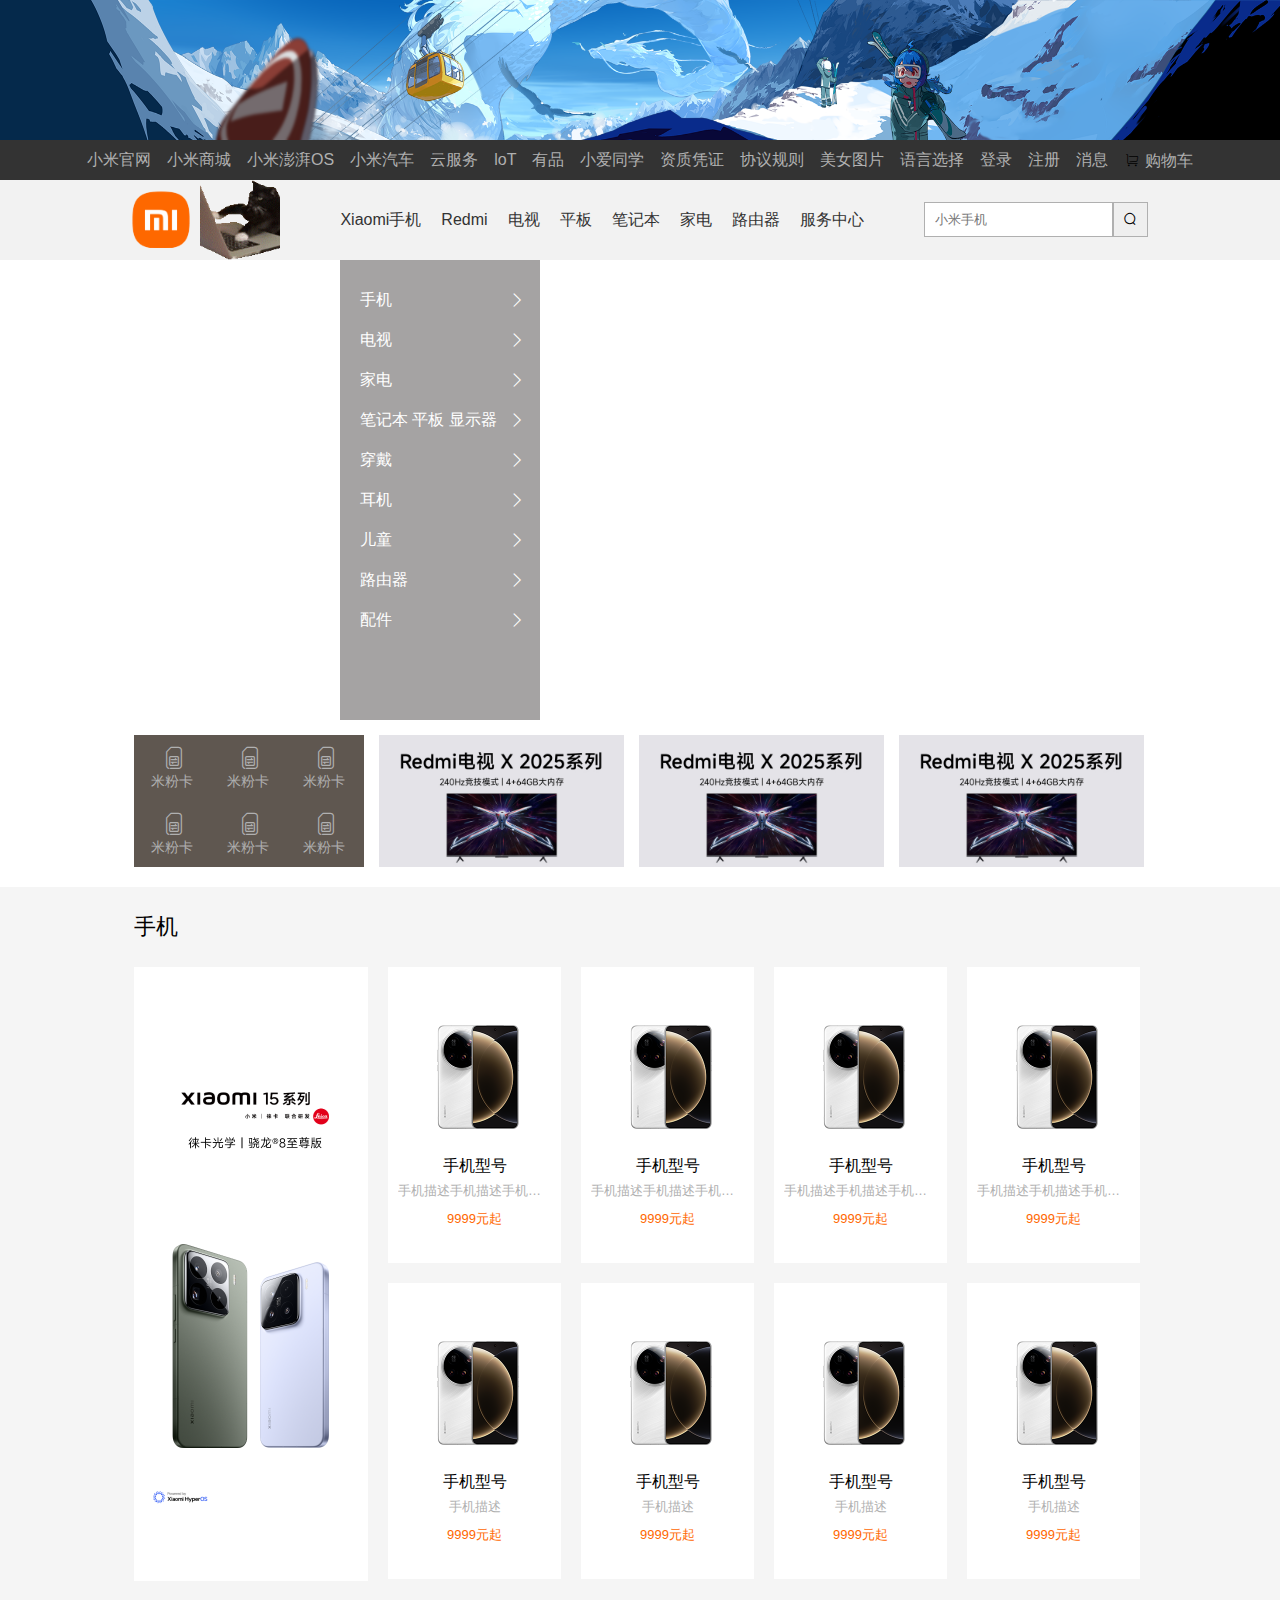
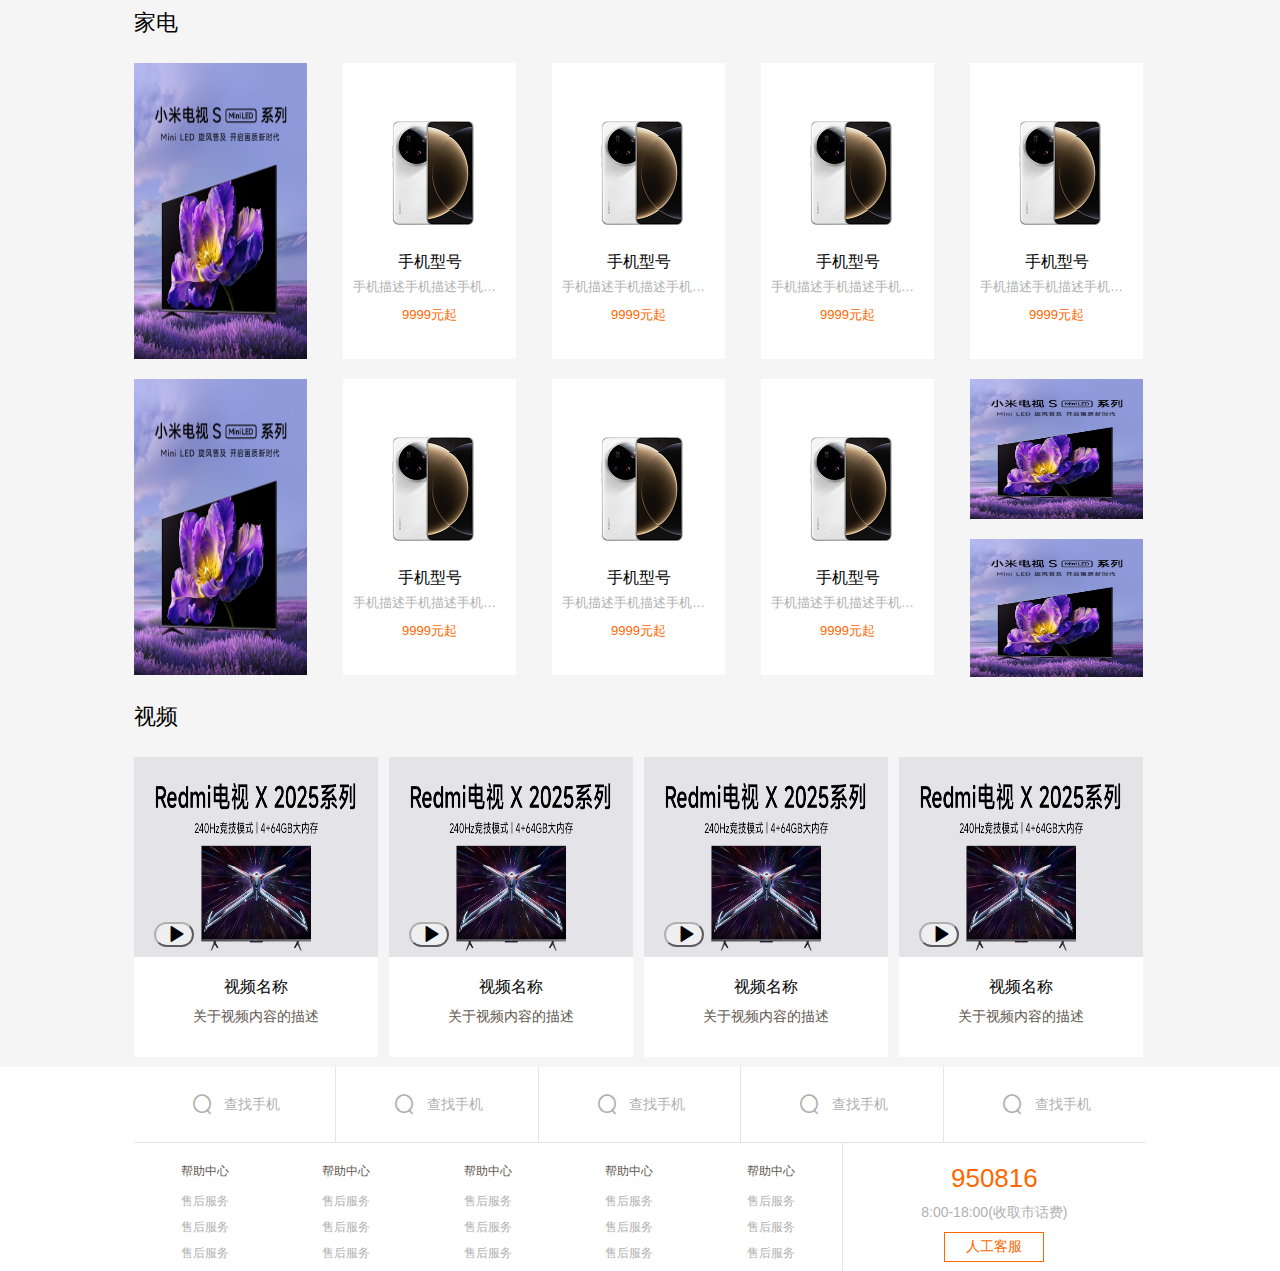
==== index.html @ 910cd863 "Update and rename 小米官网项目.html to index.html" ====
<!DOCTYPE html>
<html lang="en">
<head>
    <meta charset="UTF-8">
    <title>小米官网项目</title>
    <link rel="stylesheet" href="reset.css">
    <link rel="shortcut icon" href="images/小米logo.png" type="image/x-icon">
    <link rel="stylesheet" href="xiaomi.css">
    <link rel="stylesheet" href="iconfont.css">
</head>
<body>
    <!-- 顶部广告开始 -->
    <div class="header">
        <a href="#">
            <img src="images/headerimg.png" alt="图片未能正常显示">
        </a>
    </div>
    <!--顶部广告结束 -->

    <!--  黑色导航开始  -->
    <div class="black_nav">
        <div class="black_nav_ul_left">
            <ul>
                <li><a href="#">小米官网</a></li>
                <li><a href="#">小米商城</a></li>
                <li><a href="#">小米澎湃OS</a></li>
                <li><a href="#">小米汽车</a></li>
                <li><a href="#">云服务</a></li>
                <li><a href="#">loT</a></li>
                <li><a href="#">有品</a></li>
                <li><a href="#">小爱同学</a></li>
                <li><a href="#">资质凭证</a></li>
                <li><a href="#">协议规则</a></li>
                <li>
                    <a href="#">美女图片</a>
                    <div class="meinv-img">
                        <img src="images/美女.jpg" alt="没有美女看喽">
                        <p>好看吗</p>
                    </div>
                </li>
                <li><a href="#">语言选择</a></li>
            </ul>
        </div>
        <div class="black_nav_ul_right">
            <ul>
                <li><a href="#">登录</a></li>
                <li><a href="#">注册</a></li>
                <li><a href="#">消息</a></li>
                <li class="gouwuche">
                    <span class="iconfont icon-gouwuche"></span>
                    <a href="#">购物车</a>
                    <div class="gouwuche-box">
                        购物车中还没有商品，赶紧选购吧！
                    </div>
                </li>
            </ul>
        </div>
    </div>
    <!--  黑色导航结束  -->

    <!--白色导航开始-->
    <div class="white_nav">
        <div class="white_nav_logo">
            <img src="images/小米logo.png" alt=" ">
        </div>
        <img src="images/新生活.gif" alt=" " title="这是疯狂肝代码的程序员">
        <div class="white_nav_list">
            <ul>
                <li>
                    <a href="#">Xiaomi手机</a>
                    <div class="white_nav_box">
                        <ul>
                            <li><img src="images/手机.png">
                                <p>手机型号</p><span>价格</span></li>
                            <li><img src="images/手机.png">
                                <p>手机型号</p><span>价格</span></li>
                            <li><img src="images/手机.png">
                                <p>手机型号</p><span>价格</span></li>
                        </ul>
                    </div>
                </li>
                <li><a href="#">Redmi</a>
                    <div class="white_nav_box">
                        <ul>
                            <li><img src="images/手机.png">
                                <p>手机型号</p><span>价格</span></li>
                            <li><img src="images/手机.png">
                                <p>手机型号</p><span>价格</span></li>
                            <li><img src="images/手机.png">
                                <p>手机型号</p><span>价格</span></li>
                            <li><img src="images/手机.png">
                                <p>手机型号</p><span>价格</span></li>
                        </ul>
                    </div>
                </li>
                <li><a href="#">电视</a>
                    <div class="white_nav_box">
                        <ul>
                            <li><img src="images/手机.png">
                                <p>手机型号</p><span>价格</span></li>
                            <li><img src="images/手机.png">
                                <p>手机型号</p><span>价格</span></li>
                        </ul>
                    </div>
                </li>
                <li><a href="#">平板</a></li>
                <li><a href="#">笔记本</a></li>
                <li><a href="#">家电</a></li>
                <li><a href="#">路由器</a></li>
                <li><a href="#">服务中心</a></li>
            </ul>
        </div>
        <div class="input_search">
            <input type="text" placeholder="小米手机">
            <button><span class="iconfont icon-sousuo"></span></button>
        </div>
    </div>
    <!--白色导航结束-->

    <!--banner开始-->
    <div class="banner">
        <div class="banner-img"></div>
        <div class="banner-list">
            <ul>
                <li>
                    <p>手机</p><span class="iconfont icon-you"></span>
                    <div class="banner-box">
                        <ul>
                            <li><img src="images/手机.png">
                                <p>这是手机</p></li>
                            <li><img src="images/手机.png">
                                <p>这是手机</p></li>
                            <li><img src="images/手机.png">
                                <p>这是手机</p></li>
                            <li><img src="images/手机.png">
                                <p>这是手机</p></li>
                            <li><img src="images/手机.png">
                                <p>这是手机</p></li>
                            <li><img src="images/手机.png">
                                <p>这是手机</p></li>
                            <li><img src="images/手机.png">
                                <p>这是手机</p></li>
                            <li><img src="images/手机.png">
                                <p>这是手机</p></li>
                        </ul>
                    </div>
                </li>
                <li>
                    <p>电视</p><span class="iconfont icon-you"></span>
                    <div class="banner-box">
                        <ul>
                            <li><img src="images/手机.png">
                                <p>这是手机</p></li>
                            <li><img src="images/手机.png">
                                <p>这是手机</p></li>
                            <li><img src="images/手机.png">
                                <p>这是手机</p></li>
                            <li><img src="images/手机.png">
                                <p>这是手机</p></li>
                            <li><img src="images/手机.png">
                                <p>这是手机</p></li>
                            <li><img src="images/手机.png">
                                <p>这是手机</p></li>
                            <li><img src="images/手机.png">
                                <p>这是手机</p></li>
                            <li><img src="images/手机.png">
                                <p>这是手机</p></li>
                            <li><img src="images/手机.png">
                                <p>这是手机</p></li>
                            <li><img src="images/手机.png">
                                <p>这是手机</p></li>
                            <li><img src="images/手机.png">
                                <p>这是手机</p></li>
                            <li><img src="images/手机.png">
                                <p>这是手机</p></li>
                            <li><img src="images/手机.png">
                                <p>这是手机</p></li>
                            <li><img src="images/手机.png">
                                <p>这是手机</p></li>
                            <li><img src="images/手机.png">
                                <p>这是手机</p></li>
                        </ul>
                    </div>
                </li>
                <li>
                    <p>家电</p><span class="iconfont icon-you"></span>
                    <div class="banner-box">
                        <ul>
                            <li><img src="images/手机.png">
                                <p>这是手机</p></li>
                            <li><img src="images/手机.png">
                                <p>这是手机</p></li>
                            <li><img src="images/手机.png">
                                <p>这是手机</p></li>
                            <li><img src="images/手机.png">
                                <p>这是手机</p></li>
                            <li><img src="images/手机.png">
                                <p>这是手机</p></li>
                            <li><img src="images/手机.png">
                                <p>这是手机</p></li>
                        </ul>
                    </div>
                </li>
                <li>
                    <p>笔记本 平板 显示器</p><span class="iconfont icon-you"></span>
                    <div class="banner-box">
                        <ul>
                            <li><img src="images/手机.png">
                                <p>这是手机</p></li>
                            <li><img src="images/手机.png">
                                <p>这是手机</p></li>
                            <li><img src="images/手机.png">
                                <p>这是手机</p></li>
                            <li><img src="images/手机.png">
                                <p>这是手机</p></li>
                            <li><img src="images/手机.png">
                                <p>这是手机</p></li>
                            <li><img src="images/手机.png">
                                <p>这是手机</p></li>
                            <li><img src="images/手机.png">
                                <p>这是手机</p></li>
                            <li><img src="images/手机.png">
                                <p>这是手机</p></li>
                            <li><img src="images/手机.png">
                                <p>这是手机</p></li>
                            <li><img src="images/手机.png">
                                <p>这是手机</p></li>
                        </ul>
                    </div>
                </li>
                <li>
                    <p>穿戴</p><span class="iconfont icon-you"></span>
                </li>
                <li>
                    <p>耳机</p><span class="iconfont icon-you"></span>
                </li>
                <li>
                    <p>儿童</p><span class="iconfont icon-you"></span>
                </li>
                <li>
                    <p>路由器</p><span class="iconfont icon-you"></span>
                </li>
                <li>
                    <p>配件</p><span class="iconfont icon-you"></span>
                </li>
            </ul>
        </div>
    </div>
    <!--banner结束-->

    <!--广告卡开始-->
    <div class="ad-card-box">
    <div class="warp">
        <div class="ad-box">
            <div class="ad-list">
                <ul>
                    <li><span class="iconfont icon-shoujiqia"></span><a href="#">米粉卡</a></li>
                    <li><span class="iconfont icon-shoujiqia"></span><a href="#">米粉卡</a></li>
                    <li><span class="iconfont icon-shoujiqia"></span><a href="#">米粉卡</a></li>
                    <li><span class="iconfont icon-shoujiqia"></span><a href="#">米粉卡</a></li>
                    <li><span class="iconfont icon-shoujiqia"></span><a href="#">米粉卡</a></li>
                    <li><span class="iconfont icon-shoujiqia"></span><a href="#">米粉卡</a></li>
                </ul>
            </div>
            <div class="ad-card-list">
                <div class="ad-card1"><img src="images/ad-img.png" alt=" "></div>
                <div class="ad-card2"><img src="images/ad-img.png" alt=" "></div>
                <div class="ad-card3"><img src="images/ad-img.png" alt=" "></div>
            </div>
        </div>
    </div>
</div>
    <!--广告卡结束-->

    <!--主体部分开始-->
    <div class="subject">
        <div class="warp">
            <!--手机展示开始-->
            <div class="phone-box">
                <p class="title">手机</p>
                <div class="phone-box-left">
                    <img src="images/phone-box-left.png" alt=" ">
                </div>
                <div class="phone-box-right">
                    <ul>
                        <li>
                            <a href="#">
                                <img src="images/手机.png" alt=" ">
                                <span>手机型号</span>
                                <p>手机描述手机描述手机描述</p>
                                <p class="phone-price">9999元起</p>
                            </a>
                        </li>
                        <li>
                            <a href="#">
                                <img src="images/手机.png" alt=" ">
                                <span>手机型号</span>
                                <p>手机描述手机描述手机描述</p>
                                <p class="phone-price">9999元起</p>
                            </a>
                        </li>
                        <li>
                            <a href="#">
                                <img src="images/手机.png" alt=" ">
                                <span>手机型号</span>
                                <p>手机描述手机描述手机描述</p>
                                <p class="phone-price">9999元起</p>
                            </a>
                        </li>
                        <li>
                            <a href="#">
                                <img src="images/手机.png" alt=" ">
                                <span>手机型号</span>
                                <p>手机描述手机描述手机描述</p>
                                <p class="phone-price">9999元起</p>
                            </a>
                        </li>
                        <li>
                            <a href="#">
                                <img src="images/手机.png" alt=" ">
                                <span>手机型号</span>
                                <p>手机描述</p>
                                <p class="phone-price">9999元起</p>
                            </a>
                        </li>
                        <li>
                            <a href="#">
                                <img src="images/手机.png" alt=" ">
                                <span>手机型号</span>
                                <p>手机描述</p>
                                <p class="phone-price">9999元起</p>
                            </a>
                        </li>
                        <li>
                            <a href="#">
                                <img src="images/手机.png" alt=" ">
                                <span>手机型号</span>
                                <p>手机描述</p>
                                <p class="phone-price">9999元起</p>
                            </a>
                        </li>
                        <li>
                            <a href="#">
                                <img src="images/手机.png" alt=" ">
                                <span>手机型号</span>
                                <p>手机描述</p>
                                <p class="phone-price">9999元起</p>
                            </a>
                        </li>
                    </ul>
                </div>
            </div>
            <!--手机展示结束-->

            <!--家电展示开始-->
            <div class="jiadian-box">
                <p class="title">家电</p>
                <div class="phone-box-right jiadian-list">
                    <ul>
                        <li>
                            <a href="#">
                                <img src="images/jiadian-img.jpg" alt=" ">
                            </a>
                        </li>
                        <li>
                            <a href="#">
                                <img src="images/手机.png" alt=" ">
                                <span>手机型号</span>
                                <p>手机描述手机描述手机描述</p>
                                <p class="phone-price">9999元起</p>
                            </a>
                        </li>
                        <li>
                            <a href="#">
                                <img src="images/手机.png" alt=" ">
                                <span>手机型号</span>
                                <p>手机描述手机描述手机描述</p>
                                <p class="phone-price">9999元起</p>
                            </a>
                        </li>
                        <li>
                            <a href="#">
                                <img src="images/手机.png" alt=" ">
                                <span>手机型号</span>
                                <p>手机描述手机描述手机描述</p>
                                <p class="phone-price">9999元起</p>
                            </a>
                        </li>
                        <li>
                            <a href="#">
                                <img src="images/手机.png" alt=" ">
                                <span>手机型号</span>
                                <p>手机描述手机描述手机描述</p>
                                <p class="phone-price">9999元起</p>
                            </a>
                        </li>
                        <li>
                            <a href="#">
                                <img src="images/jiadian-img.jpg" alt=" ">
                            </a>
                        </li>
                        <li>
                            <a href="#">
                                <img src="images/手机.png" alt=" ">
                                <span>手机型号</span>
                                <p>手机描述手机描述手机描述</p>
                                <p class="phone-price">9999元起</p>
                            </a>
                        </li>
                        <li>
                            <a href="#">
                                <img src="images/手机.png" alt=" ">
                                <span>手机型号</span>
                                <p>手机描述手机描述手机描述</p>
                                <p class="phone-price">9999元起</p>
                            </a>
                        </li>
                        <li>
                            <a href="#">
                                <img src="images/手机.png" alt=" ">
                                <span>手机型号</span>
                                <p>手机描述手机描述手机描述</p>
                                <p class="phone-price">9999元起</p>
                            </a>
                        </li>
                        <li>
                            <a href="#">
                                <img src="images/jiadian-img.jpg" alt=" ">
                            </a>
                        </li>
                        <li>
                            <a href="#">
                                <img src="images/jiadian-img.jpg" alt=" ">
                            </a>
                        </li>
                    </ul>
                </div>
            </div>
            <!--家电展示结束-->

            <!--视频展示开始-->
            <div class="shiping-box">
                <p class="title">视频</p>
                <div class="shiping-list">
                    <ul>
                        <li>
                            <a href="#">
                                <div class="shiping-img">
                                    <img src="images/ad-img.png" alt=" ">
                                    <button><span class="iconfont icon-bofang"></span></button>
                                </div>
                                <span>视频名称</span>
                                <p>关于视频内容的描述</p>
                            </a>
                        </li>
                        <li>
                            <a href="#">
                                <div class="shiping-img">
                                    <img src="images/ad-img.png" alt=" ">
                                    <button><span class="iconfont icon-bofang"></span></button>
                                </div>
                                <span>视频名称</span>
                                <p>关于视频内容的描述</p>
                            </a>
                        </li>
                        <li>
                            <a href="#">
                                <div class="shiping-img">
                                    <img src="images/ad-img.png" alt=" ">
                                    <button><span class="iconfont icon-bofang"></span></button>
                                </div>
                                <span>视频名称</span>
                                <p>关于视频内容的描述</p>
                            </a>
                        </li>
                        <li>
                            <a href="#">
                                <div class="shiping-img">
                                    <img src="images/ad-img.png" alt=" ">
                                    <button><span class="iconfont icon-bofang"></span></button>
                                </div>
                                <span>视频名称</span>
                                <p>关于视频内容的描述</p>
                            </a>
                        </li>
                    </ul>
                </div>
            </div>
            <!--视频展示结束-->
        </div>
    </div>
    <!--主体部分结束-->
<!--底部设计开始-->
    <div class="footer">
        <div class="warp">
            <div class="footer-top-list">
                <ul>
                    <li>
                        <a href="#">
                            <span class="iconfont icon-sousuo"></span>
                            <p>查找手机</p>
                        </a>
                    </li>
                    <li>
                        <a href="#">
                            <span class="iconfont icon-sousuo"></span>
                            <p>查找手机</p>
                        </a>
                    </li>
                    <li>
                        <a href="#">
                            <span class="iconfont icon-sousuo"></span>
                            <p>查找手机</p>
                        </a>
                    </li>
                    <li>
                        <a href="#">
                            <span class="iconfont icon-sousuo"></span>
                            <p>查找手机</p>
                        </a>
                    </li>
                    <li>
                        <a href="#">
                            <span class="iconfont icon-sousuo"></span>
                            <p>查找手机</p>
                        </a>
                    </li>
                </ul>
            </div>
            <div class="footer-bottom">
                <div class="footer-bottom-left">
                    <ul>
                        <li>帮助中心</li>
                        <li>售后服务</li>
                        <li>售后服务</li>
                        <li>售后服务</li>
                    </ul>
                    <ul>
                        <li>帮助中心</li>
                        <li>售后服务</li>
                        <li>售后服务</li>
                        <li>售后服务</li>
                    </ul>
                    <ul>
                        <li>帮助中心</li>
                        <li>售后服务</li>
                        <li>售后服务</li>
                        <li>售后服务</li>
                    </ul>
                    <ul>
                        <li>帮助中心</li>
                        <li>售后服务</li>
                        <li>售后服务</li>
                        <li>售后服务</li>
                    </ul>
                    <ul>
                        <li>帮助中心</li>
                        <li>售后服务</li>
                        <li>售后服务</li>
                        <li>售后服务</li>
                    </ul>
                </div>
                <div class="footer-bottom-right">
                    <p class="tel">950816</p>
                    <p class="time">8:00-18:00(收取市话费)</p>
                    <button class="kefu">人工客服</button>
                </div>
            </div>

        </div>
    </div>
<!--底部设计结束-->
</body>
</html>
---- xiaomi.css ----
body {
    background-color: #f5f5f5;
}

/* 顶部广告 */
.header {
    width: 100%;
    height: 140px;
    position: relative;
    overflow: hidden;
}

.header img {
    width: 100%;
    height: 140px;
    position: absolute;
    left: 50%;
    transform: translate(-50%);
}

/* 顶部广告结束 */

/*黑色导航栏开始*/
.black_nav {
    display: flex;
    justify-content: center;
    width: 100%;
    height: 40px;
    background-color: #333;
    line-height: 40px;
}

.black_nav a {
    color: #b0b0b0;
}

.black_nav_ul_left {
    float: left;
}

.black_nav_ul_right {
    float: right;
}

.black_nav_ul_left li {
    float: left;
    padding: 0 8px;
    position: relative;
}

.black_nav_ul_right li {
    padding: 0 8px;
    float: left;
}

.black_nav_ul_left li:hover > a, .black_nav_ul_right li:hover > a {
    color: #fff;
}

.meinv-img img {
    margin-top: 10px;
    width: 100px;
    height: 100px;
    position: relative;
}

.meinv-img p {
    position: relative;
    top: -14px;
}

.black_nav_ul_left li:hover .meinv-img {
    height: 150px;
    box-shadow: 0 1px 10px 1px #999;
}

.meinv-img {
    position: absolute;
    left: -23px;
    background-color: white;
    width: 120px;
    height: 0;
    border-radius: 5px;
    overflow: hidden;
    transition: all 0.5s ease;
}

.black_nav_ul_right li:hover .gouwuche-box {
    height: 80px;
    box-shadow: 0 2px 10px 1px #999;
}

.gouwuche:hover {
    background-color: white;
    color: orange;
}

.gouwuche-box {
    width: 250px;
    height: 0;
    transform: translateX(-70%);
    background-color: #fff;
    position: absolute;
    line-height: 80px;
    font-size: 14px;
    transition: all 0.5s ease;
    overflow: hidden;
}

/*黑色导航栏结束*/
/*白色导航开始*/
.white_nav {
    display: flex;
    justify-content: center;
    background-color: #f2f2f2;
    width: 100%;
    height: 80px;
    line-height: 80px;
}

.white_nav a {
    color: #333333;
}

.white_nav_list {
    margin: 0 50px;
}

.white_nav_list li {
    float: left;
    padding: 0 10px;
}

.white_nav_list li:hover a {
    color: orange;
}

.white_nav_box img {
    border-right: 1px solid #b0b0b0;
    height: 100px;
}

.white_nav_box ul li:last-child img {
    border-right: 0;
}

.white_nav_list li:hover .white_nav_box {
    height: 170px;
    box-shadow: 0 5px 15px rgba(0, 0, 0, 0.1);
    border-top: 1px solid #b0b0b0;
}

.white_nav_box {
    height: 0;
    overflow: hidden;
    display: flex;
    justify-content: center;
    background-color: #f2f2f2;
    width: 100%;
    position: absolute;
    left: 0;
    line-height: 20px;
    z-index: 11;
}

.white_nav_box p {
    margin-top: 10px;
    font-size: 14px;
}

.white_nav_box span {
    font-size: 12px;
    color: orange;
}

.input_search {
    float: right;
}

.input_search input {
    margin-top: 22px;
    float: left;
    height: 35px;
    padding-left: 10px;
    box-sizing: border-box;
    margin-right: 0;
    border: 1px solid #b0b0b0;
    outline: none;
}

.input_search button {
    margin-top: 22px;
    float: left;
    height: 35px;
    width: 35px;
    border: 1px solid #b0b0b0;
}

.input_search button:hover {
    background-color: orange;
    color: white;
}

.white_nav_logo img {
    position: absolute;
    left: -6px;
    top: -5px;
    height: 70px;
    width: 70px;
}

.white_nav_logo {
    position: relative;
    overflow: hidden;
    margin-top: 10px;
    height: 58px;
    width: 58px;
    transition: all 0.5s ease;
    margin-right: 10px;
}

.white_nav_logo:hover {
    border-radius: 50%;
}

/*白色导航结束*/
/*banner开始*/
.banner {
    display: flex;
    justify-content: center;
    width: 100%;
    background-color: white;
}

.banner-img {
    width: 1012px;
    height: 460px;
    overflow: hidden;
    background-size: 1012px 460px;
    animation: banner-background 20s ease-in-out infinite;
}

@keyframes banner-background {
    0% {
        background-image: url("images/banner-imgs.jpg");
    }
    20% {
        background-image: url("images/banner-imgs2.jpg");
    }
    40% {
        background-image: url("images/banner-imgs2.jpg");
    }
    60% {
        background-image: url("images/banner-imgs3.jpg");
    }
    80% {
        background-image: url("images/banner-imgs3.jpg");
    }
    100% {
        background-image: url("images/banner-imgs.jpg");
    }
}

.banner-img img {
    width: 100%;
}

.banner-list {
    width: 200px;
    height: 440px;
    padding-top: 20px;
    position: absolute;
    left: 340px;
    line-height: 40px;
    background-color: rgba(105, 101, 101, .6);
    color: #fff;
    z-index: 10;
}

.banner-list li {
    height: 40px;
}

.banner-list > ul > li:hover {
    background-color: #ff6700;
    color: white;
}

.banner-list li:hover .banner-box {
    height: 460px;
    box-shadow: 0 0 5px 2px rgba(105, 101, 101, .6);
}

.banner-list p {
    float: left;
    padding-left: 20px;
}

.banner-list span {
    float: right;
    padding-right: 15px;
}

.banner-box img {
    width: 40px;
    height: 40px;
}

.banner-box {
    position: absolute;
    left: 200px;
    width: 812px;
    height: 0;
    top: 0;
    display: flex;
    background-color: white;
    overflow: hidden;
}

.banner-box p {
    color: #000;
    padding-left: 10px;
}

.banner-box li {
    float: left;
    width: 270px;
    height: 40px;
    margin-top: 10px;
    margin-bottom: 40px;
}

.banner-box li:hover p {
    color: #ff6700;
}

.banner-box img {
    padding-left: 20px;
    float: left;
}

/*banner结束*/

/*广告卡开始*/
.ad-card-box {
    padding-top: 15px;
    padding-bottom: 20px;
    width: 100%;
    height: 132px;
    display: flex;
    justify-content: center;
    position: relative;
    clear: both;
    background-color: white;
}

.warp {
    width: 1012px;
}

.ad-card1 img, .ad-card2 img, .ad-card3 img {
    width: 100%;
}

.ad-list {
    display: flex;
    background-color: #5f5750;
    color: #b0b0b0;
    width: 230px;
    height: 132px;
    position: absolute;
}

.ad-list a {
    color: #b0b0b0;
}

.ad-list li {
    padding-top: 10px;
    width: 76px;
    height: 66px;
    float: left;
    box-sizing: border-box;
}

.ad-list li:hover {
    color: #fff;
}

.ad-list li:hover a {
    color: #fff;
}

.ad-card1 {
    left: 0;
    position: absolute;
    width: 245px;
    height: 132px;
    margin-left: 15px;
}

.ad-card2 {
    left: 260px;
    position: absolute;
    width: 245px;
    height: 132px;
    margin-left: 15px;
}

.ad-card3 {
    left: 520px;
    position: absolute;
    width: 245px;
    height: 132px;
    margin-left: 15px;
}

.ad-list span {
    font-size: 26px;
    padding: 0 10px;
    margin: 0 17px;
}

.ad-list a {
    font-size: 14px;
    width: 40px;
}

.ad-box {
    width: 100%;
    position: relative;
    float: left;

}

.ad-card-list {
    position: absolute;
    left: 230px;
}

/*广告卡结束*/
/*手机展示开始*/
.subject {
    width: 100%;
    display: flex;
    justify-content: center;
    background-color: #f5f5f5;
    height: auto;
}


.title {
    height: 40px;
    font-size: 22px;
    font-weight: 200;
    line-height: 40px;
    position: absolute;
    float: left;
    margin:20px 0;
}

.phone-box {
    height: 696px;
    position: relative;
    overflow: hidden;
    clear: both;
}

.phone-box-left {
    position: absolute;
    float: left;
    margin-top: 80px;
    transition: all 0.5s;
}

.phone-box-left img {
    width: 234px;
    height: 614px;
}

.phone-box-right {
    position: absolute;
    margin-top: 80px;
    left: 234px;
    width: 778px;
    height: 614px;
}

.phone-box-right img {
    width: 160px;
    margin-top: 40px;
    margin-bottom: 20px;
}

.phone-box-right li {
    background-color: white;
    width: 153px;
    height: 266px;
    float: left;
    padding: 15px 10px;
    margin-left: 20px;
    margin-bottom: 20px;
    transition: all 0.5s;
    position: relative;
}

.phone-box-right a > span {
    font-size: 16px;
    color: #000;
    font-weight: 400;
}

.phone-box-right p {
    margin-top: 5px;
    margin-bottom: 10px;
    font-size: 13px;
    color: #b0b0b0;
    white-space: nowrap;
    overflow: hidden;
    text-overflow: ellipsis;
}

.phone-box-right .phone-price {
    font-size: 13px;
    color: #ff6700;
}

.phone-box-right li:hover {
    transform: translate3d(0, -2px, 0);
    box-shadow: 0 2px 15px 2px #b0b0b0;
}

.phone-box-left:hover {
    transform: translate3d(0, -2px, 0);
    box-shadow: 0 2px 15px 2px #b0b0b0;
}
/*手机展示结束*/
/*家电展示开始*/
.jiadian-box{
    height: 694px;
    position: relative;
    overflow: hidden;
}
.jiadian-list{
    width: 100%;
    position: absolute;
    left: 0;
}
.jiadian-list li{
    margin-left: 36px;
    position: relative;
}
.jiadian-list li:first-child,.jiadian-list li:nth-child(6){
    margin-left: 0;
}
.jiadian-list li:first-child img,.jiadian-list li:nth-child(6) img{
    width: 173px;
    height: 296px;
    margin: 0;
    padding: 0;
    position: absolute;
    left: 0;
    top: 0;
}
.jiadian-list li:nth-child(10),.jiadian-list li:last-child{
    height: 140px;
    width: 173px;
    padding: 0;
}
.jiadian-list li:nth-child(10) img,.jiadian-list li:last-child img{
    height: 140px;
    width: 173px;
    margin: 0;
}
/*家电展示结束*/

/*视频介绍开始*/
.shiping-box{
    height: 380px;
    width: 1012px;
    position: relative;
}
.shiping-list{
    width: 100%;
    height: 300px;
    margin-top: 80px;
    position: absolute;
}
.shiping-list li{
    height: 300px;
    margin-left: 11px;
    float: left;
    background-color: white;
    transition: all 0.5s;
}
.shiping-list li:hover{
    transform: translate3d(0, -2px, 0);
    box-shadow: 0 2px 15px 2px #b0b0b0;
}
.shiping-list li:first-child{
    margin-left: 0;
}
.shiping-list img{
    height: 200px;
    width: 244px;
}
.shiping-img{
    height: 200px;
    width: 244px;
    position: relative;
    margin-bottom: 20px;
}
.shiping-img button{
    position: absolute;
    left: 20px;
    bottom: 10px;
    border-color: #b0b0b0;
    border-radius: 15px;
    width: 40px;
    height: 25px;
    padding-left: 5px;
    color: #b0b0b0;
}
.shiping-list li:hover button{
    border-color: #ff6700;
    color: #ff6700;
}
.shiping-list span{
    font-size: 16px;
    color: black;
}
.shiping-list p{
    margin-top: 10px;
    font-size: 14px;
    color: #5f5750;
}
/*视频介绍结束*/

/*底部开始*/
.footer{
    width: 100%;
    margin-top: 10px;
    display: flex;
    justify-content: center;
    background-color: white;
    position: relative;
}
.footer-top-list{
    width: 100%;
    height: 75px;
    line-height: 75px;
    border-bottom: 1px solid rgba(0, 0, 0, 0.1);
    position: relative;
}
.footer-top-list li{
    float: left;
    border-right: 1px solid rgba(0, 0, 0, 0.1);
    width: 20%;
    height: 75px;
    position: relative;
    padding: 0 55px;
    box-sizing: border-box;
}
.footer-top-list li:last-child{
    border-right: none;
}
.footer-top-list li span{
    font-size: 26px;
    color: #b0b0b0;
    float: left;
}
.footer-top-list li p{
    font-size: 14px;
    color: #b0b0b0;
    float: right;
}
.footer-top-list li:hover span,.footer-top-list li:hover p{
    color: #ff6700;
}
.footer-bottom{
    width: 100%;
    display: flex;
}
.footer-bottom-left{
    width: 70%;
}
.footer-bottom-left ul{
    width: 20%;
    float: left;
}
.footer-bottom-left ul li:first-child{
    width: 100%;
    height: 20px;
    margin-top: 20px;
    color: #5f5750;
}
.footer-bottom-left ul li{
    width: 100%;
    height: 16px;
    font-size: 12px;
    color: #b0b0b0;
    margin: 10px 0;
}
.footer-bottom-left ul li:hover{
    color: #ff6700;
}
.footer-bottom-right{
    width: 30%;
    border-left: 1px solid rgba(0, 0, 0, 0.1);
}
.tel{
    margin-top: 20px;
    margin-bottom: 10px;
    width: 100%;
    color: #ff6700;
    font-size: 26px;
}
.time{
    font-size: 14px;
    color: #b0b0b0;
}
.kefu{
    margin-top: 10px;
    width: 100px;
    height: 30px;
    color: #ff6700;
    font-size: 14px;
    background-color: white;
    border: 1px solid #ff6700;
}
.kefu:hover{
    background-color: #ff6700;
    color: #fff;
}
/*底部结束*/
---- iconfont.css ----
@font-face {
  font-family: "iconfont"; /* Project id  */
  src: url('iconfont.ttf?t=1743005404677') format('truetype');
}

.iconfont {
  font-family: "iconfont" !important;
  font-size: 16px;
  font-style: normal;
  -webkit-font-smoothing: antialiased;
  -moz-osx-font-smoothing: grayscale;
}

.icon-bofang:before {
  content: "\e618";
}

.icon-shoujiqia:before {
  content: "\e502";
}

.icon-gouwuche:before {
  content: "\e70b";
}

.icon-sousuo:before {
  content: "\e61f";
}

.icon-you:before {
  content: "\e608";
}
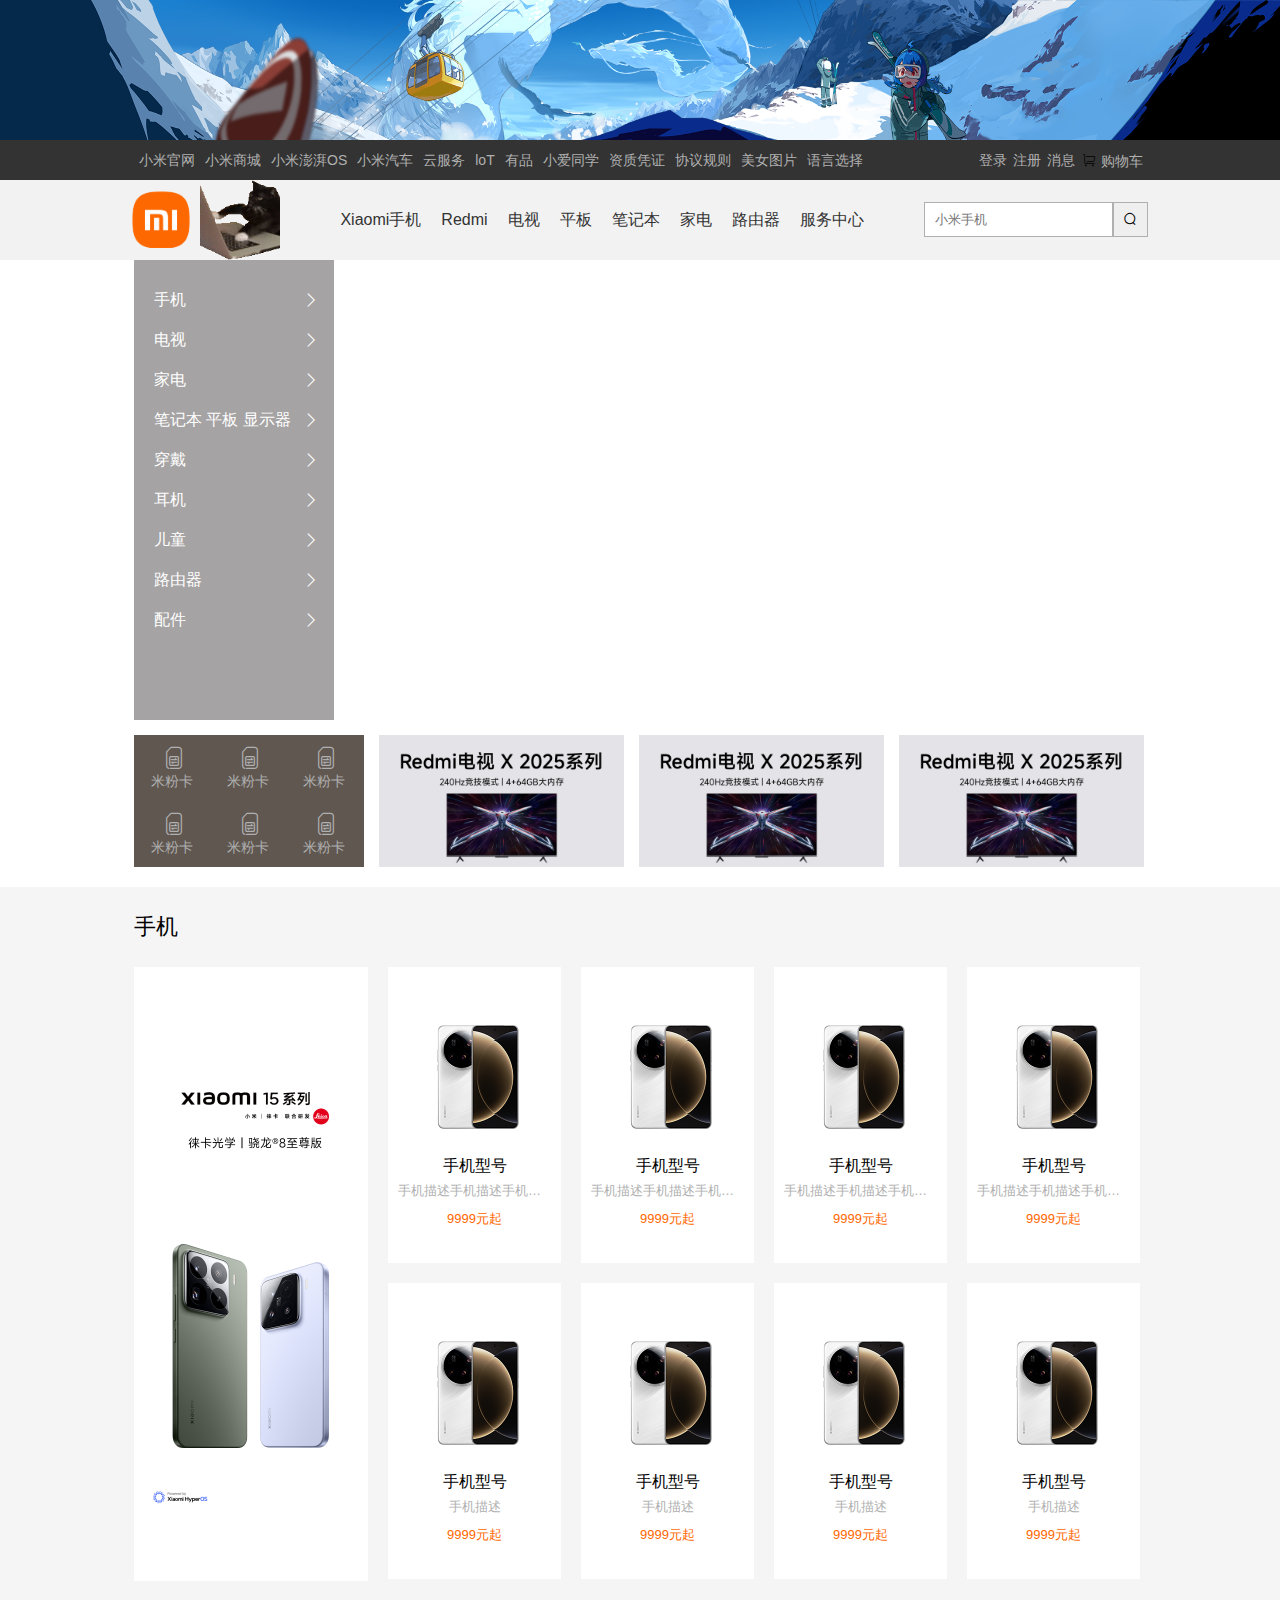
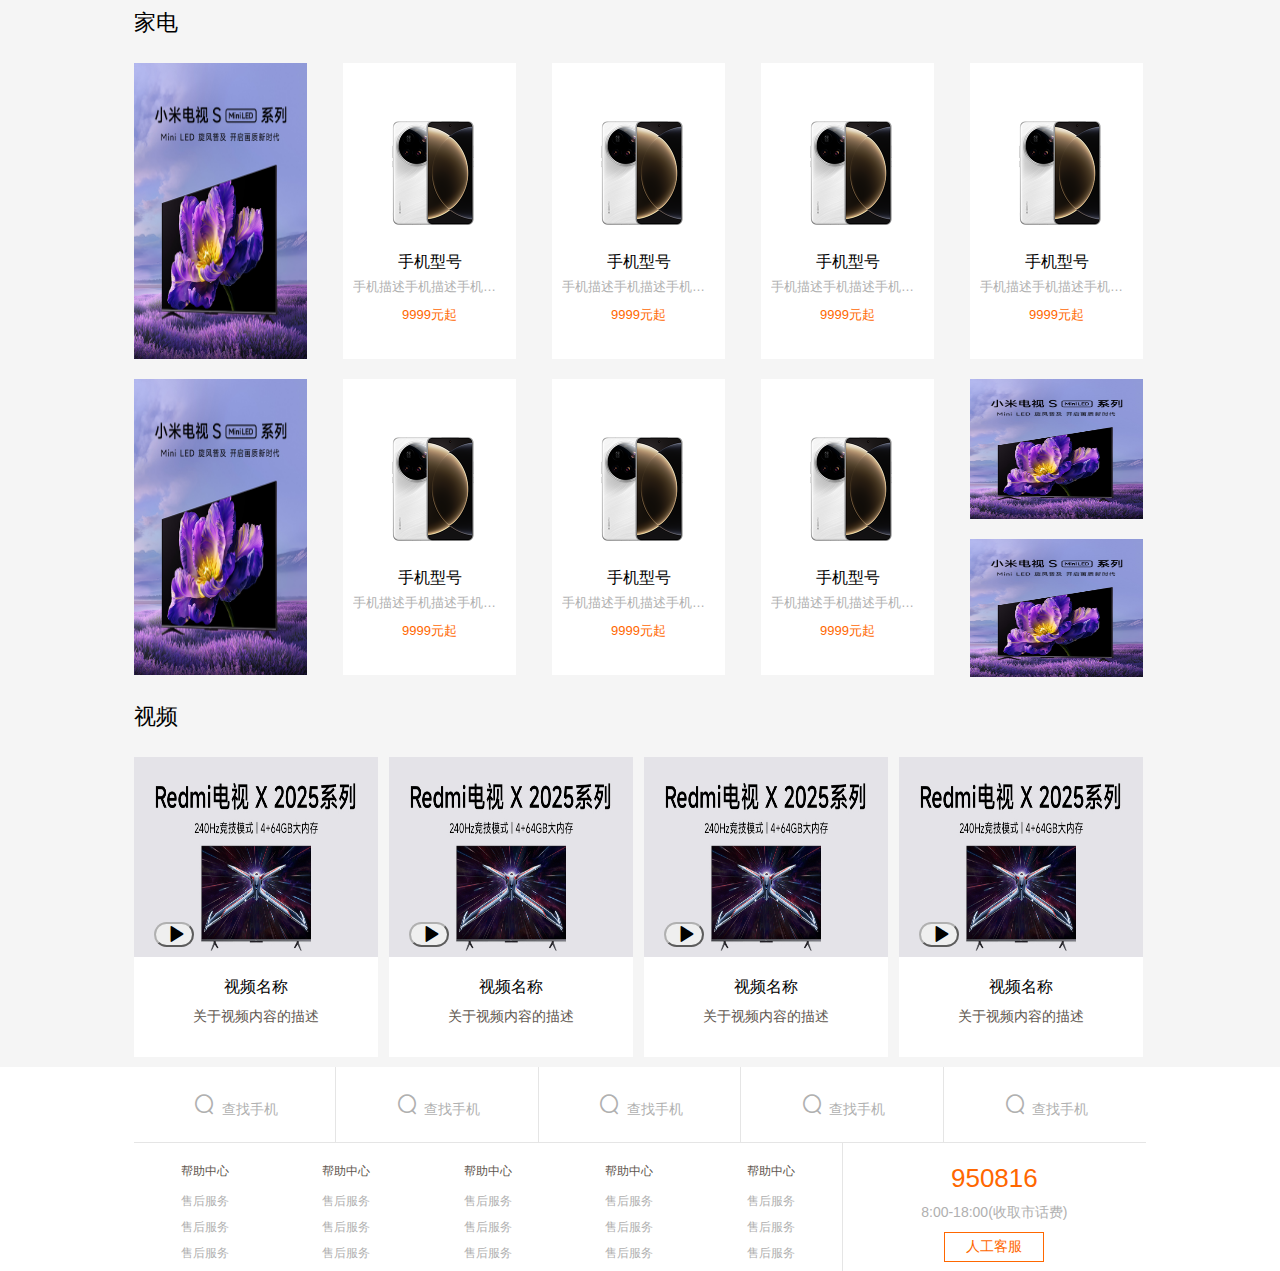
==== commit 9fac67c4: "Update and rename 小米官网项目.html to index.html" ====
--- a/index.html
+++ b/index.html
@@ -19,7 +19,8 @@
 
     <!--  黑色导航开始  -->
     <div class="black_nav">
-        <div class="black_nav_ul_left">
+        <div class="warp">
+            <div class="black_nav_ul_left">
             <ul>
                 <li><a href="#">小米官网</a></li>
                 <li><a href="#">小米商城</a></li>
@@ -41,7 +42,7 @@
                 <li><a href="#">语言选择</a></li>
             </ul>
         </div>
-        <div class="black_nav_ul_right">
+            <div class="black_nav_ul_right">
             <ul>
                 <li><a href="#">登录</a></li>
                 <li><a href="#">注册</a></li>
@@ -55,6 +56,7 @@
                 </li>
             </ul>
         </div>
+        </div>
     </div>
     <!--  黑色导航结束  -->
 
@@ -119,8 +121,9 @@
 
     <!--banner开始-->
     <div class="banner">
-        <div class="banner-img"></div>
-        <div class="banner-list">
+        <div class="warp">
+            <div class="banner-img"></div>
+            <div class="banner-list">
             <ul>
                 <li>
                     <p>手机</p><span class="iconfont icon-you"></span>
@@ -245,31 +248,32 @@
                 </li>
             </ul>
         </div>
+        </div>
     </div>
     <!--banner结束-->
 
     <!--广告卡开始-->
     <div class="ad-card-box">
-    <div class="warp">
-        <div class="ad-box">
-            <div class="ad-list">
-                <ul>
-                    <li><span class="iconfont icon-shoujiqia"></span><a href="#">米粉卡</a></li>
-                    <li><span class="iconfont icon-shoujiqia"></span><a href="#">米粉卡</a></li>
-                    <li><span class="iconfont icon-shoujiqia"></span><a href="#">米粉卡</a></li>
-                    <li><span class="iconfont icon-shoujiqia"></span><a href="#">米粉卡</a></li>
-                    <li><span class="iconfont icon-shoujiqia"></span><a href="#">米粉卡</a></li>
-                    <li><span class="iconfont icon-shoujiqia"></span><a href="#">米粉卡</a></li>
-                </ul>
+        <div class="warp">
+            <div class="ad-box">
+                <div class="ad-card-list">
+                    <div class="ad-list">
+                    <ul>
+                        <li><span class="iconfont icon-shoujiqia"></span><a href="#">米粉卡</a></li>
+                        <li><span class="iconfont icon-shoujiqia"></span><a href="#">米粉卡</a></li>
+                        <li><span class="iconfont icon-shoujiqia"></span><a href="#">米粉卡</a></li>
+                        <li><span class="iconfont icon-shoujiqia"></span><a href="#">米粉卡</a></li>
+                        <li><span class="iconfont icon-shoujiqia"></span><a href="#">米粉卡</a></li>
+                        <li><span class="iconfont icon-shoujiqia"></span><a href="#">米粉卡</a></li>
+                    </ul>
+                </div>
+                    <div class="ad-card1"><img src="images/ad-img.png" alt=" "></div>
+                    <div class="ad-card2"><img src="images/ad-img.png" alt=" "></div>
+                    <div class="ad-card3"><img src="images/ad-img.png" alt=" "></div>
+                </div>
             </div>
-            <div class="ad-card-list">
-                <div class="ad-card1"><img src="images/ad-img.png" alt=" "></div>
-                <div class="ad-card2"><img src="images/ad-img.png" alt=" "></div>
-                <div class="ad-card3"><img src="images/ad-img.png" alt=" "></div>
-            </div>
-        </div>
-    </div>
-</div>
+        </div>
+    </div>
     <!--广告卡结束-->
 
     <!--主体部分开始-->
--- a/xiaomi.css
+++ b/xiaomi.css
@@ -28,10 +28,12 @@
     height: 40px;
     background-color: #333;
     line-height: 40px;
+    overflow: hidden;
 }
 
 .black_nav a {
     color: #b0b0b0;
+    font-size: 14px;
 }
 
 .black_nav_ul_left {
@@ -44,12 +46,12 @@
 
 .black_nav_ul_left li {
     float: left;
-    padding: 0 8px;
+    padding: 0 5px;
     position: relative;
 }
 
 .black_nav_ul_right li {
-    padding: 0 8px;
+    padding: 0 3px;
     float: left;
 }
 
@@ -231,7 +233,9 @@
     width: 100%;
     background-color: white;
 }
-
+.banner .warp{
+    position: relative;
+}
 .banner-img {
     width: 1012px;
     height: 460px;
@@ -270,7 +274,8 @@
     height: 440px;
     padding-top: 20px;
     position: absolute;
-    left: 340px;
+    left: 0;
+    top: 0;
     line-height: 40px;
     background-color: rgba(105, 101, 101, .6);
     color: #fff;
@@ -346,11 +351,9 @@
     padding-top: 15px;
     padding-bottom: 20px;
     width: 100%;
+    display: flex;
+    justify-content: center;
     height: 132px;
-    display: flex;
-    justify-content: center;
-    position: relative;
-    clear: both;
     background-color: white;
 }
 
@@ -363,12 +366,12 @@
 }
 
 .ad-list {
-    display: flex;
     background-color: #5f5750;
     color: #b0b0b0;
     width: 230px;
     height: 132px;
-    position: absolute;
+    display: inline-block;
+    float: left;
 }
 
 .ad-list a {
@@ -392,24 +395,21 @@
 }
 
 .ad-card1 {
-    left: 0;
-    position: absolute;
+    float: left;
     width: 245px;
     height: 132px;
     margin-left: 15px;
 }
 
 .ad-card2 {
-    left: 260px;
-    position: absolute;
+    float: left;
     width: 245px;
     height: 132px;
     margin-left: 15px;
 }
 
 .ad-card3 {
-    left: 520px;
-    position: absolute;
+    float: left;
     width: 245px;
     height: 132px;
     margin-left: 15px;
@@ -428,14 +428,13 @@
 
 .ad-box {
     width: 100%;
-    position: relative;
-    float: left;
-
+    float: left;
+    height: 132px;
+    overflow: hidden;
 }
 
 .ad-card-list {
-    position: absolute;
-    left: 230px;
+    float: left;
 }
 
 /*广告卡结束*/
@@ -658,7 +657,8 @@
     width: 20%;
     height: 75px;
     position: relative;
-    padding: 0 55px;
+    line-height: 75px;
+    margin: 0 auto;
     box-sizing: border-box;
 }
 .footer-top-list li:last-child{
@@ -667,12 +667,11 @@
 .footer-top-list li span{
     font-size: 26px;
     color: #b0b0b0;
-    float: left;
 }
 .footer-top-list li p{
     font-size: 14px;
     color: #b0b0b0;
-    float: right;
+    display: inline;
 }
 .footer-top-list li:hover span,.footer-top-list li:hover p{
     color: #ff6700;
